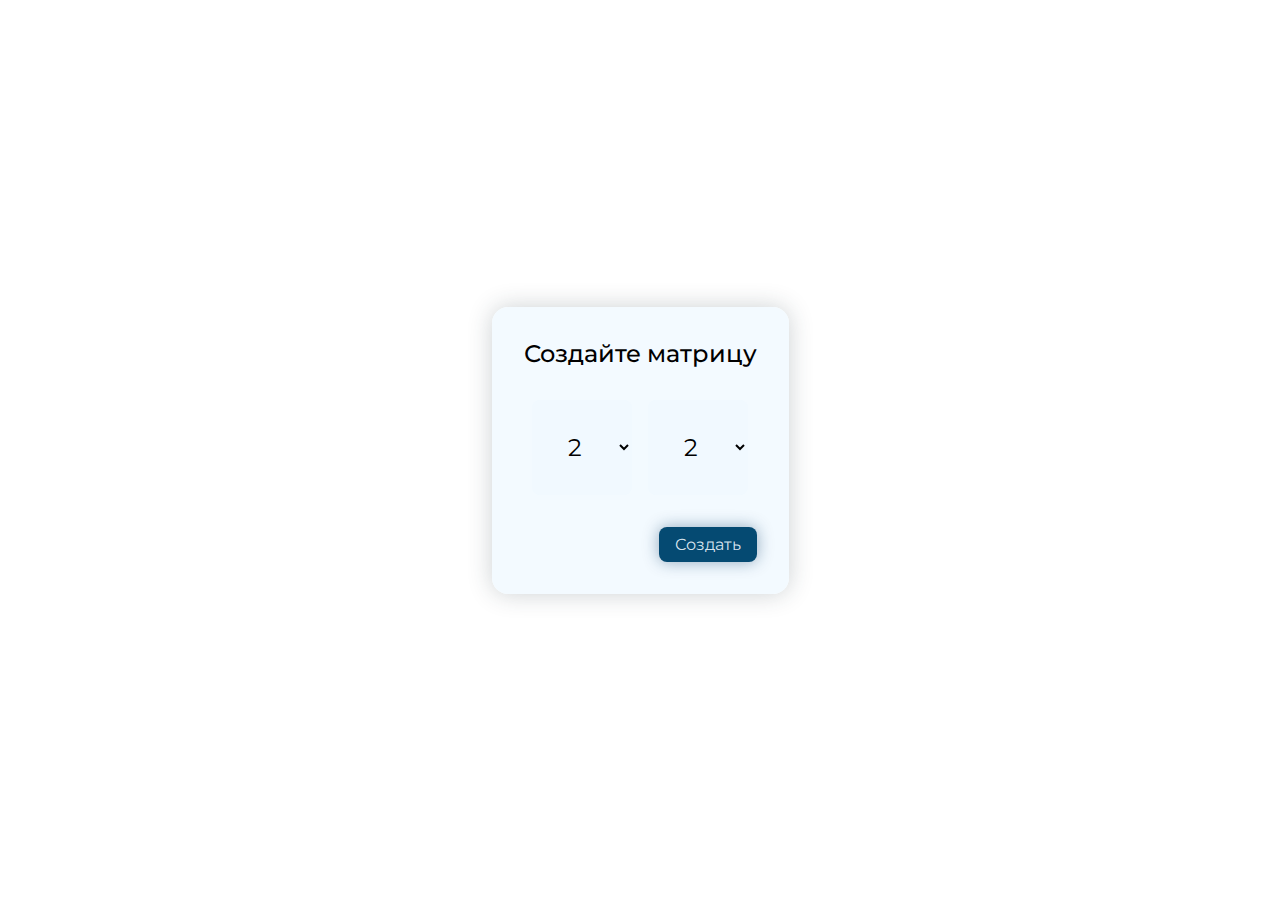
==== index.html @ 06be96a1 "first commit" ====
<!DOCTYPE html>
<html lang="en">
  <head>
    <meta charset="UTF-8" />
    <meta http-equiv="X-UA-Compatible" content="IE=edge" />
    <meta name="viewport" content="width=device-width, initial-scale=1.0" />
    <link
      rel="icon"
      href="https://img.icons8.com/ios-filled/512/puzzle.png"
      type="image/x-icon"
    />
    <link rel="stylesheet" href="/css/style.css" />
    <title>Матричные игры</title>
  </head>
  <body>
    <div class="container">
      <form action="/next.html" method="get">
        <label class="label" for="choice">Создайте матрицу</label>
        <div class="selects">
          <select class="select1" name="choice" id="choice">
            <option value="2">2</option>
            <option value="3">3</option>
            <option value="4">4</option>
            <option value="5">5</option>
            <option value="6">6</option>
            <option value="7">7</option>
            <option value="8">8</option>
            <option value="9">9</option>
          </select>
          <select class="select2" name="choice1" id="choice1">
            <option value="2">2</option>
            <option value="3">3</option>
            <option value="4">4</option>
            <option value="5">5</option>
            <option value="6">6</option>
            <option value="7">7</option>
            <option value="8">8</option>
            <option value="9">9</option>
          </select>
        </div>
        <div class="button">
          <button type="submit">Создать</button>
        </div>
      </form>
    </div>
    <script src="/js/main.js"></script>
  </body>
</html>
---- css/style.css ----
@import url('https://fonts.googleapis.com/css2?family=Montserrat&display=swap');

* {
    margin: 0;
    padding: 0;
    box-sizing: border-box;
    font-family: 'Montserrat', sans-serif;
}

body {
    height: 100vh;
    background-image: url(https://images.unsplash.com/photo-1681751652117-ea6970a31202?ixlib=rb-4.0.3&ixid=MnwxMjA3fDB8MHxwaG90by1wYWdlfHx8fGVufDB8fHx8&auto=format&fit=crop&w=1170&q=80);
    background-repeat: no-repeat;
    background-size: cover;
    display: flex;
    flex-direction: column;
    justify-content: center;
    align-items: center;
}

.container {
    width: auto;
    height: auto;
    background-color: rgba(240, 248, 255, 0.781);
    box-shadow:0 0 1.5rem rgba(37, 51, 61, 0.226);
    border-radius: 1rem;
}

.label {
    margin: 2rem;
    font-size: x-large;
    font-weight: 500;
    display: flex;
    justify-content: center;
}

.selects {
    display: flex;
    justify-content: center;
    gap: 1rem;
    margin: 2rem;
}

.select1, 
.select2 {
    padding: 2rem;
    background-color: rgba(240, 248, 255, 0.774);
    outline: none;
    font-size: x-large;
    border-radius: .5rem;
    border: none;
    cursor: pointer;
}

.button,
.button1 {
    display: flex;
    justify-content: flex-end;
    gap: .5rem;
}

.button button{
    background-color: rgb(5, 74, 114);
    border: none;
    border-radius: .5rem;
    margin: 0 2rem 2rem 0;
    padding: .5rem 1rem;
    color: rgba(240, 248, 255, 0.901);
    font-size: medium;
    cursor: pointer;
    box-shadow: 0 0 1rem rgba(8, 56, 98, 0.411);
}

.button1 button{
    border: none;
    background-color: rgb(5, 74, 114);
    border-radius: .5rem;
    padding: .5rem 1rem;
}

.button a,
.button1 a {
    color: rgba(240, 248, 255, 0.901);
    text-decoration: none;
    font-size: medium;
}

.btn {
    margin-bottom: 2rem;
    margin-left: 2rem;
}

.btn1 {
    margin-bottom: 2rem;
    margin-right: 2rem;
}

.table {
    margin: 2rem;
    text-align: center;
}

.table input {
    text-align: center;
    font-size: larger;
    margin: .5rem;
    border: none;
    width: 4rem;
    height: 4rem;
    border-radius: .5rem;
}

.btn2 {
    margin: 2rem;
}
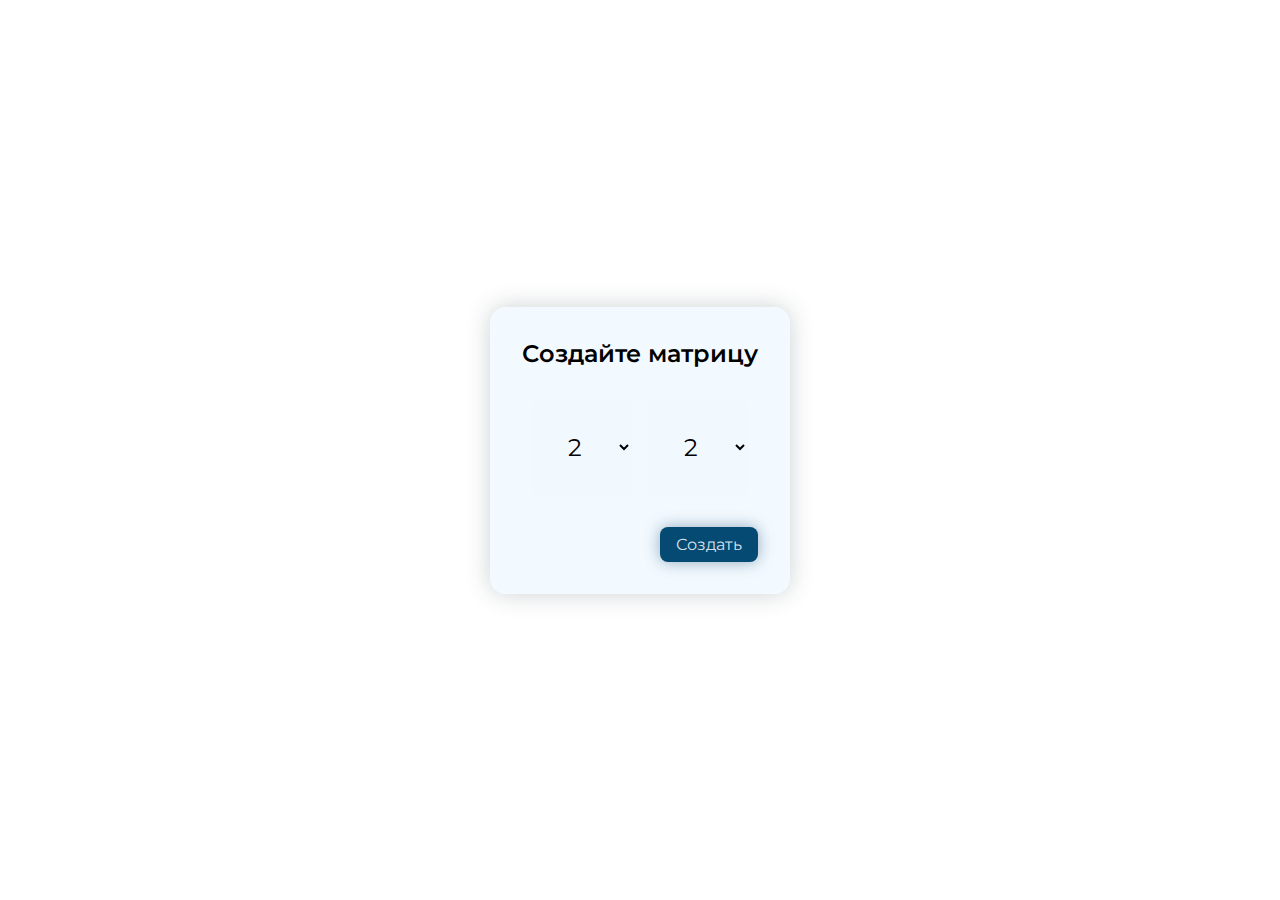
==== commit af9fe1e6: "upd: getting ready for GitHub Pages" ====
--- a/index.html
+++ b/index.html
@@ -9,12 +9,12 @@
       href="https://img.icons8.com/ios-filled/512/puzzle.png"
       type="image/x-icon"
     />
-    <link rel="stylesheet" href="/css/style.css" />
+    <link rel="stylesheet" href="css/style.css" />
     <title>Матричные игры</title>
   </head>
   <body>
     <div class="container">
-      <form action="/next.html" method="get">
+      <form action="next.html" method="get">
         <label class="label" for="choice">Создайте матрицу</label>
         <div class="selects">
           <select class="select1" name="choice" id="choice">
--- a/css/style.css
+++ b/css/style.css
@@ -1,10 +1,13 @@
 @import url('https://fonts.googleapis.com/css2?family=Montserrat&display=swap');
-
 * {
     margin: 0;
     padding: 0;
     box-sizing: border-box;
     font-family: 'Montserrat', sans-serif;
+}
+
+:root {
+    --index: calc(1vw + 1vh); 
 }
 
 body {
@@ -26,10 +29,19 @@
     border-radius: 1rem;
 }
 
+.container1 {
+    width: auto;
+    height: 70vh;
+    background-color: rgba(240, 248, 255, 0.781);
+    box-shadow:0 0 1.5rem rgba(37, 51, 61, 0.226);
+    border-radius: 1rem;
+    overflow-y: auto;
+}
+
 .label {
     margin: 2rem;
     font-size: x-large;
-    font-weight: 500;
+    font-weight: 600;
     display: flex;
     justify-content: center;
 }
@@ -112,4 +124,71 @@
 
 .btn2 {
     margin: 2rem;
-}+}
+
+.defaultText {
+    height: 38vh;
+    width: 50vw;
+    display: flex;
+    flex-direction: column;
+    margin: 2rem;
+    line-height: 1.5rem;
+}
+
+.defaultText div {
+    margin: .5rem;
+}
+
+.fullTable {
+    font-size: medium;
+}
+
+td {
+    background-color:  rgba(240, 248, 255, 0.774);
+    border: 1px solid #00000080;
+    padding: .8rem;
+}
+
+table {
+    border-collapse: collapse;
+}
+
+.table-container {
+    display: flex;
+    align-items: center;
+    gap: 1rem;
+    margin-left: 3rem;
+}
+
+.A {
+    font-size: large;
+}
+
+.A > * {
+    padding-bottom: 1rem;
+    padding-top: .5rem;
+}
+
+.B {
+    margin-top: calc(var(--index) * 6);
+    display: flex;
+    margin-left: 5rem;
+    font-size: large;
+}
+
+.B > * {
+    padding: 0 .5rem;
+    padding-bottom: .5rem;
+}
+
+.solution {
+    width: 50vw;
+    display: flex;
+    flex-direction: column;
+    margin: 2rem;
+    line-height: 1.5rem;
+} 
+
+.solution div {
+    padding-top: 1rem;
+}
